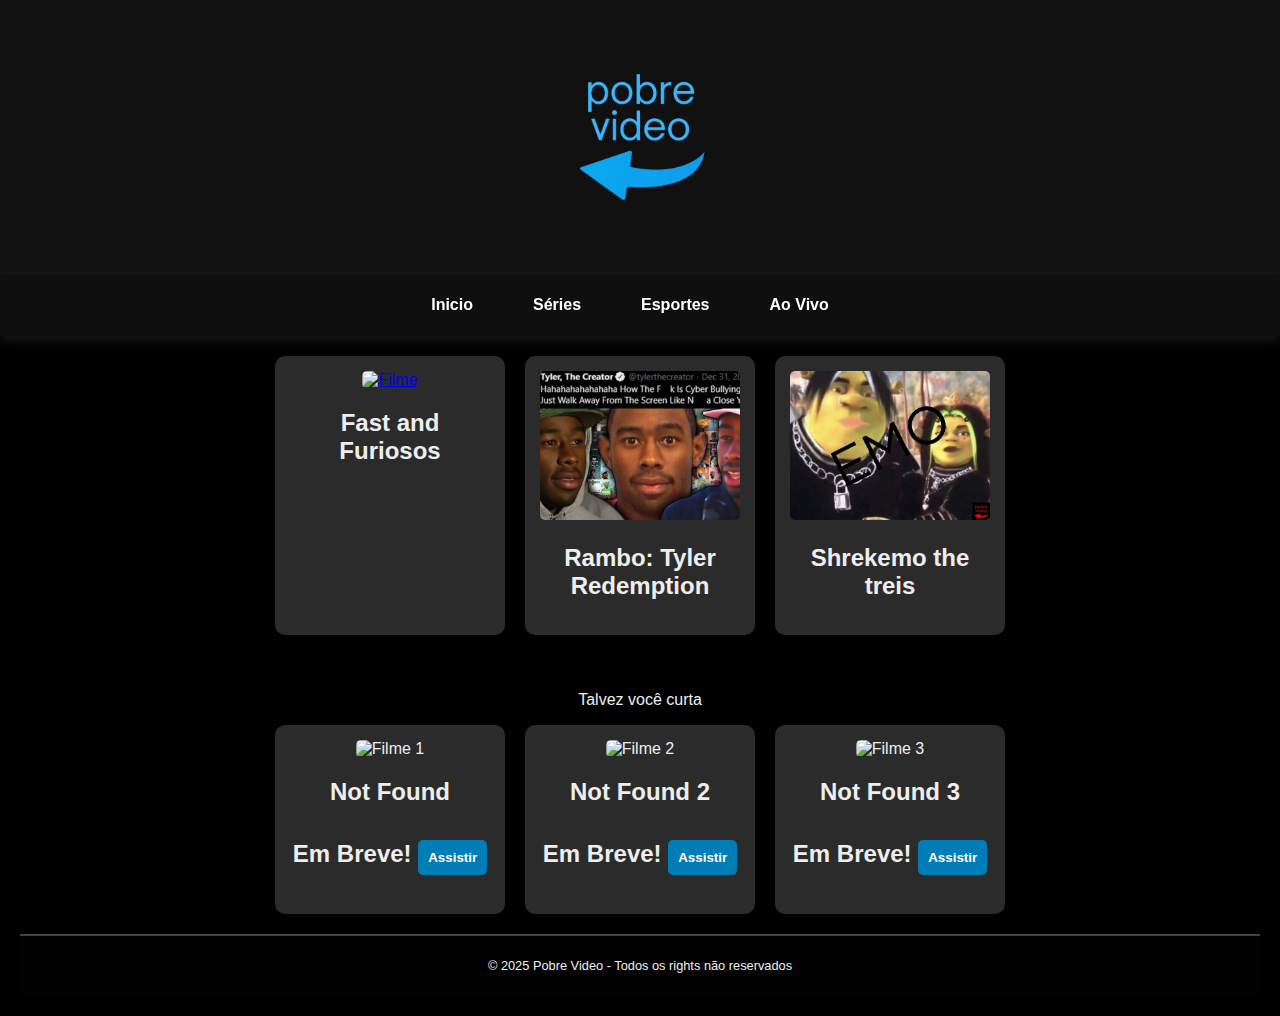
==== index.html @ eb0b45d6 "Site que talvez esteja funfando" ====
<!DOCTYPE html>
<html lang="pt-BR">
<head>
    <meta charset="UTF-8">
    <meta name="viewport" content="width=device-width, initial-scale=1.0">
    <title>Pobre Video - O Streaming Alternativo</title>
    <link rel="stylesheet" href="Style.css">
</head>
<body>
    <header class="top-header">

        <p><img src="imagens/logocinza.jpg" alt="Logo" width="180">
           
           
    </header>
    <nav class="menu">
        <ul>
        <li><a href="#filmes">Inicio</a></li>
        <li><a href="series.html">Séries</a></li>
        <li><a href="#esportes">Esportes</a></li>           <li><a href="#ao-vivo">Ao Vivo</a></li>
        </ul>
    </nav>

   
    <main>
        <section class="movies">
        <div class="movie">
        <a href="FastnFurisos.html">
        <img src="https://quatrorodas.abril.com.br/wp-content/uploads/2017/10/uno-com-escada.jpg?crop=1&resize=1212,909" alt="Filme">
    </a>
                <h2>Fast and Furiosos
               
    </div>

    <div class="movie">
        <a href="Rambo.html">
        <img src="imagens/Rambo.jpg" alt="Filme 2" >
        </a>
        <h2>Rambo: Tyler Redemption
    </div>

    <div class="movie">
        <img src="imagens/EMO.jpg" alt="Filme 3">
        <h2>Shrekemo the treis
       
            </div>
        </section>
    </main>
    
    <main>
       
    <p>Talvez você curta</p>
    <section class="movies">
        <div class="movie">
        <img src="https://via.placeholder.com/150" alt="Filme 1">
        <h2>Not Found
        <p>Em Breve!
        <button>Assistir</button>
        </div>

    <div class="movie">
        <img src="https://via.placeholder.com/150" alt="Filme 2">
        <h2>Not Found 2
        <p>Em Breve!
        <button>Assistir</button>
    </div>

    <div class="movie">
        <img src="https://via.placeholder.com/150" alt="Filme 3">
        <h2>Not Found 3
        <p>Em Breve!
        <button>Assistir</button>
        </div>
    </section>
  
    <footer>
        <p>&copy; 2025 Pobre Video - Todos os rights não reservados</p>
    </footer>
</body>
</html>
---- Style.css ----
body {
    font-family: Arial, sans-serif;
    background-color: #000000;
    color: #eeeeee;
    text-align: center;
    margin: 0;
    padding: 0;
}

main {
    padding: 20px;
}

.movies {
    display: flex;
    justify-content: center;
    gap: 20px;
    flex-wrap: wrap;
}

.movie {
    background-color: #2b2b2b;
    padding: 15px;
    border-radius: 10px;
    width: 200px;
    transition: transform 0.3s ease, box-shadow 0.3s ease;
}

.movie:hover {
    transform: scale(1.05);
    box-shadow: 0px 0px 15px rgba(80, 80, 80, 0.3);
}

.movie img {
    width: 100%;
    border-radius: 5px;
}

button {
    background-color: #007cb6;
    color: #ffffff;
    border: none;
    padding: 10px;
    cursor: pointer;
    font-weight: bold;
    margin-top: 10px;
    border-radius: 5px;
    transition: background 0.3s ease;
}

button:hover {
    background-color: #0058cc;
}

footer {
    margin-top: 20px;
    padding: 10px;
    background-color: #020202;
    font-size: 0.8em;
    border-top: 2px solid #444;
}

/* Estilização do Cabeçalho */
header {
    background-color: #111;
    color: #d1d1d1;
    padding: 20px;
    font-size: 1.5em;
    font-weight: bold;
    text-align: center;
    box-shadow: 0px 4px 10px rgba(56, 56, 56, 0.1);
}

/* Estilização do menu de navegação */
nav.menu {
    background: rgba(17, 17, 17, 0.9);
    padding: 10px 0;
    text-align: center;
    position: sticky;
    top: 0;
    z-index: 100;
    box-shadow: 0px 4px 10px rgba(255, 255, 255, 0.1);
}

nav.menu ul {
    list-style-type: none;
    padding: 0;
    margin: 0;
    display: flex;
    justify-content: center;
}

nav.menu ul li {
    margin-right: 20px;
}

nav.menu ul li a {
    color: #fff;
    text-decoration: none;
    padding: 12px 20px;
    font-weight: bold;
    display: block;
    border-radius: 5px;
    transition: background 0.3s ease, transform 0.3s ease;
}

nav.menu ul li a:hover {
    background: #444;
    transform: scale(1.1);
}

/* Container de filmes */
.filme-container {
    display: flex;
    align-items: flex-start;
    justify-content: center;
    gap: 20px;
    padding: 30px;
    max-width: 900px;
    margin: auto;
}

/* Poster de filmes */
.filme-poster img {
    width: 300px;
    border-radius: 10px;
    box-shadow: 4px 4px 15px rgba(95, 95, 95, 0.5);
    transition: transform 0.3s ease;
}

.filme-poster img:hover {
    transform: scale(1.1);
}

/* Informações do filme */
.filme-info {
    max-width: 500px;
}

.filme-info h2 {
    font-size: 24px;
    margin-bottom: 10px;
}

.sinopse {
    font-size: 16px;
    color: #ebebeb;
    margin-bottom: 15px;
}

.filme-info p {
    font-size: 14px;
    margin: 5px 0;
}

/* Botão de assistir */
.btn-play {
    display: inline-block;
    background-color: #0061e0;
    color: #ffffff;
    font-weight: bold;
    padding: 12px 20px;
    text-decoration: none;
    border-radius: 5px;
    margin-top: 10px;
    transition: background 0.3s ease, transform 0.3s ease;
}

.btn-play:hover {
    background-color: #004bb5;
    transform: scale(1.1);
}

/* Estilização das temporadas */
.temporadas h3 {
    margin-top: 20px;
    font-size: 18px;
}

.temporadas ul {
    list-style: none;
    padding: 0;
}

.temporadas ul li {
    margin: 5px 0;
}

.temporadas ul li a {
    color: #ffcc00;
    text-decoration: none;
    font-weight: bold;
    transition: color 0.3s ease;
}

.temporadas ul li a:hover {
    text-decoration: underline;
    color: #ffaa00;
}
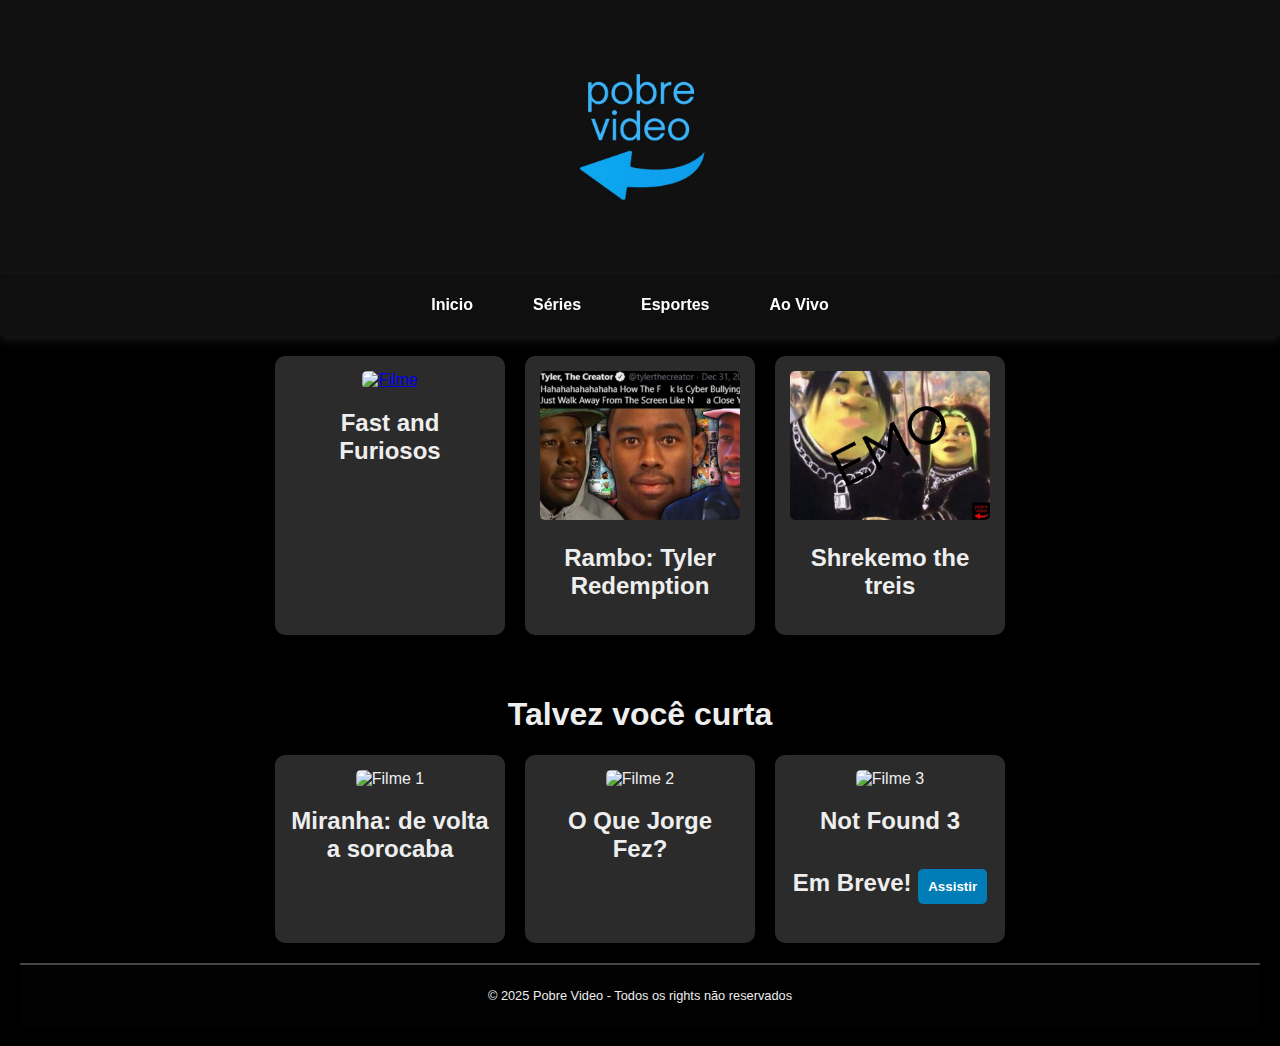
==== commit e2d21425: "Update index.html" ====
--- a/index.html
+++ b/index.html
@@ -3,8 +3,9 @@
 <head>
     <meta charset="UTF-8">
     <meta name="viewport" content="width=device-width, initial-scale=1.0">
-    <title>Pobre Video - O Streaming Alternativo</title>
+    <title>Pobre Video </title>
     <link rel="stylesheet" href="Style.css">
+    <link rel="icon" href="imagens/logocinza.jpg">
 </head>
 <body>
     <header class="top-header">
@@ -21,12 +22,12 @@
         </ul>
     </nav>
 
-   
-    <main>
+   <main>
         <section class="movies">
         <div class="movie">
         <a href="FastnFurisos.html">
         <img src="https://quatrorodas.abril.com.br/wp-content/uploads/2017/10/uno-com-escada.jpg?crop=1&resize=1212,909" alt="Filme">
+        
     </a>
                 <h2>Fast and Furiosos
                
@@ -49,20 +50,18 @@
     
     <main>
        
-    <p>Talvez você curta</p>
+    <h1>Talvez você curta</h1>
     <section class="movies">
         <div class="movie">
-        <img src="https://via.placeholder.com/150" alt="Filme 1">
-        <h2>Not Found
-        <p>Em Breve!
-        <button>Assistir</button>
+        <img src="imagens/Spidermansororcabaço.jpg" alt="Filme 1">
+        <h2>Miranha: de volta a sorocaba
+        
         </div>
 
     <div class="movie">
-        <img src="https://via.placeholder.com/150" alt="Filme 2">
-        <h2>Not Found 2
-        <p>Em Breve!
-        <button>Assistir</button>
+        <img src="imagens/oquejorgefez.jpg" alt="Filme 2">
+        <h2>O Que Jorge Fez?
+        
     </div>
 
     <div class="movie">
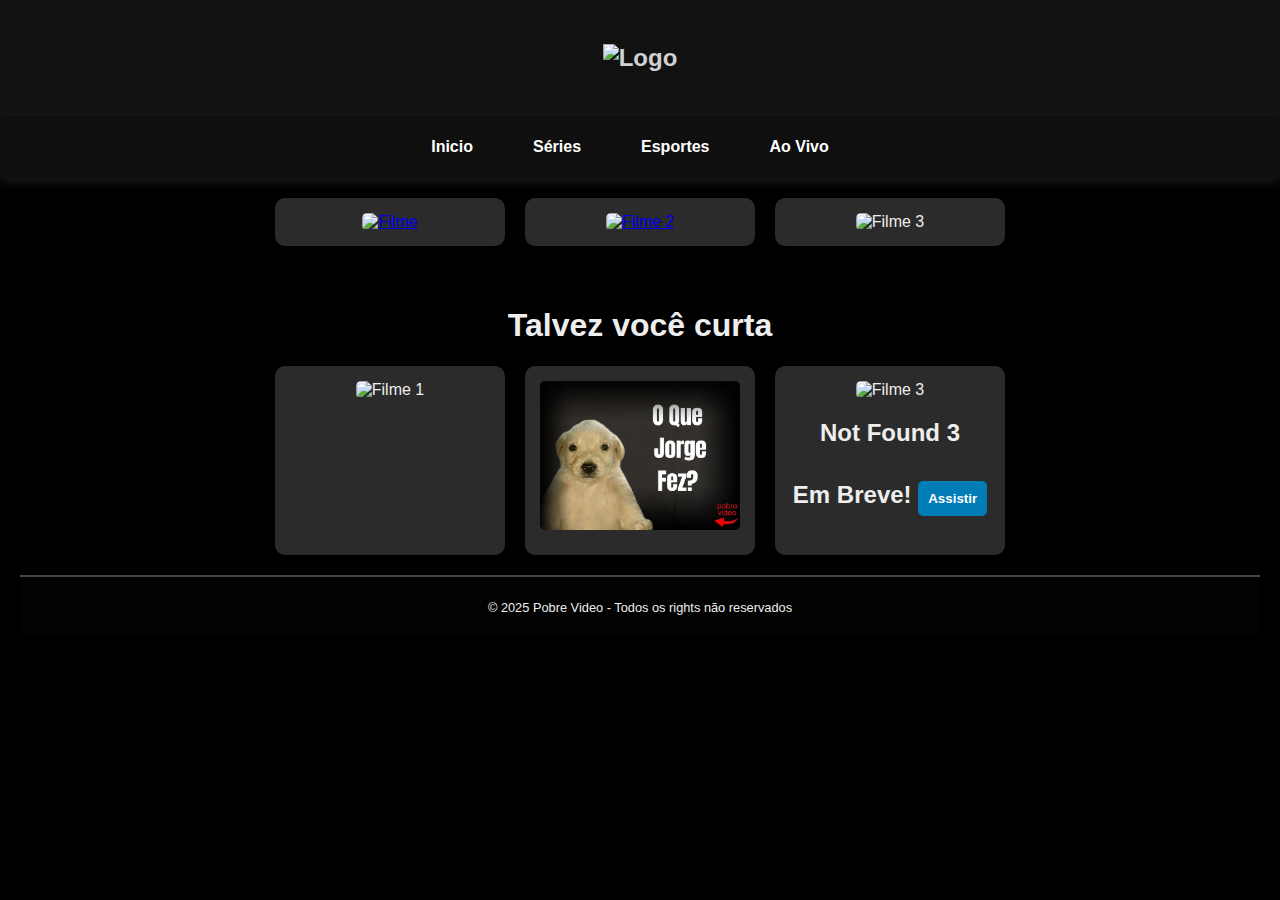
==== commit 57bc58a0: "Update index.html" ====
--- a/index.html
+++ b/index.html
@@ -5,12 +5,12 @@
     <meta name="viewport" content="width=device-width, initial-scale=1.0">
     <title>Pobre Video </title>
     <link rel="stylesheet" href="Style.css">
-    <link rel="icon" href="imagens/logocinza.jpg">
+    <link rel="icon" href="imagens/logorebrannd.jpg">
 </head>
 <body>
     <header class="top-header">
 
-        <p><img src="imagens/logocinza.jpg" alt="Logo" width="180">
+        <p><img src="imagens/logorebrannd.jpg" alt="Logo" width="180">
            
            
     </header>
@@ -26,23 +26,23 @@
         <section class="movies">
         <div class="movie">
         <a href="FastnFurisos.html">
-        <img src="https://quatrorodas.abril.com.br/wp-content/uploads/2017/10/uno-com-escada.jpg?crop=1&resize=1212,909" alt="Filme">
+        <img src="imagens/Velosesandnos.jpg" alt="Filme">
         
     </a>
-                <h2>Fast and Furiosos
+         
                
     </div>
 
     <div class="movie">
         <a href="Rambo.html">
-        <img src="imagens/Rambo.jpg" alt="Filme 2" >
+        <img src="imagens/rambotyler.png" alt="Filme 2" >
         </a>
-        <h2>Rambo: Tyler Redemption
+        
     </div>
 
     <div class="movie">
-        <img src="imagens/EMO.jpg" alt="Filme 3">
-        <h2>Shrekemo the treis
+        <img src="imagens/capasherek.jpg" alt="Filme 3">
+
        
             </div>
         </section>
@@ -53,14 +53,14 @@
     <h1>Talvez você curta</h1>
     <section class="movies">
         <div class="movie">
-        <img src="imagens/Spidermansororcabaço.jpg" alt="Filme 1">
-        <h2>Miranha: de volta a sorocaba
+        <img src="imagens/sorocabaço.jpg" alt="Filme 1">
+        
         
         </div>
 
     <div class="movie">
         <img src="imagens/oquejorgefez.jpg" alt="Filme 2">
-        <h2>O Que Jorge Fez?
+      
         
     </div>
 
